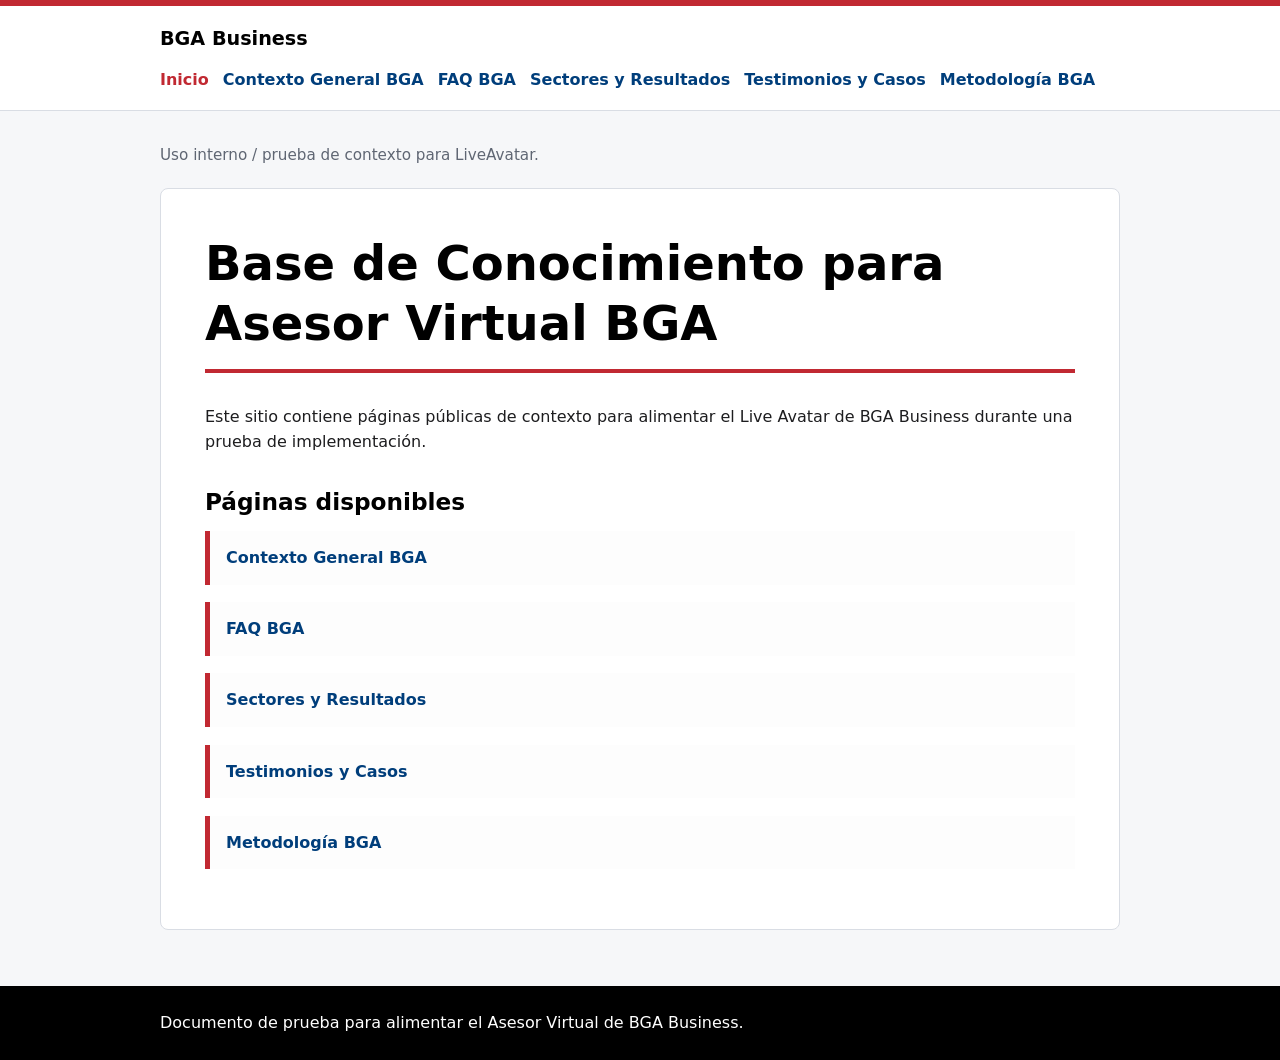
==== index.html @ 82f82936 "Add static BGA avatar context site" ====
<!doctype html>
<html lang="es">
<head>
  <meta charset="UTF-8">
  <meta name="viewport" content="width=device-width, initial-scale=1.0">
  <meta name="robots" content="noindex, nofollow">
  <meta name="description" content="Sitio publico temporal de contexto para alimentar el Live Avatar de BGA Business.">
  <title>Base de Conocimiento para Asesor Virtual BGA | BGA Business</title>
  <link rel="stylesheet" href="styles.css">
</head>
<body>
  <header class="site-header">
    <div class="container header-inner">
      <a class="brand" href="index.html">BGA Business</a>
      <nav class="site-nav" aria-label="Navegación principal">
        <a href="index.html" aria-current="page">Inicio</a>
<a href="contexto-general.html">Contexto General BGA</a>
<a href="faq-bga.html">FAQ BGA</a>
<a href="sectores-resultados.html">Sectores y Resultados</a>
<a href="testimonios-casos.html">Testimonios y Casos</a>
<a href="metodologia-bga.html">Metodología BGA</a>
      </nav>
    </div>
  </header>
  <main class="container">
    <p class="notice">Uso interno / prueba de contexto para LiveAvatar.</p>
    <article class="index-page">
      <h1>Base de Conocimiento para Asesor Virtual BGA</h1>
      <p>Este sitio contiene páginas públicas de contexto para alimentar el Live Avatar de BGA Business durante una prueba de implementación.</p>
      <section aria-labelledby="paginas-disponibles">
        <h2 id="paginas-disponibles">Páginas disponibles</h2>
        <ul class="page-list">
          <li><a href="contexto-general.html">Contexto General BGA</a></li>
          <li><a href="faq-bga.html">FAQ BGA</a></li>
          <li><a href="sectores-resultados.html">Sectores y Resultados</a></li>
          <li><a href="testimonios-casos.html">Testimonios y Casos</a></li>
          <li><a href="metodologia-bga.html">Metodología BGA</a></li>
        </ul>
      </section>
    </article>
  </main>
  <footer class="site-footer">
    <div class="container">
      <p>Documento de prueba para alimentar el Asesor Virtual de BGA Business.</p>
    </div>
  </footer>
</body>
</html>
---- styles.css ----
*,
*::before,
*::after {
  box-sizing: border-box;
}

:root {
  --bga-red: #C12932;
  --bga-black: #000000;
  --bga-blue: #003E7B;
  --bg: #f6f7f9;
  --text: #1d1d1f;
  --muted: #5f6673;
  --border: #d9dde4;
  --white: #ffffff;
}

html {
  font-family: system-ui, -apple-system, BlinkMacSystemFont, "Segoe UI", sans-serif;
  color: var(--text);
  background: var(--bg);
  line-height: 1.6;
}

body { margin: 0; }

.container {
  width: min(100% - 32px, 960px);
  margin: 0 auto;
}

.site-header {
  background: var(--white);
  border-top: 6px solid var(--bga-red);
  border-bottom: 1px solid var(--border);
}

.header-inner { padding: 18px 0; }

.brand {
  display: inline-block;
  color: var(--bga-black);
  font-size: 1.2rem;
  font-weight: 800;
  text-decoration: none;
  margin-bottom: 12px;
}

.site-nav {
  display: flex;
  flex-wrap: wrap;
  gap: 8px 14px;
}

.site-nav a {
  color: var(--bga-blue);
  font-weight: 650;
  text-decoration: none;
}

.site-nav a:hover,
.site-nav a:focus {
  color: var(--bga-red);
  text-decoration: underline;
}

.site-nav a[aria-current="page"] { color: var(--bga-red); }

main { padding: 32px 0 56px; }

.notice {
  color: var(--muted);
  font-size: 0.95rem;
  margin: 0 0 20px;
}

.content-page,
.index-page {
  background: var(--white);
  border: 1px solid var(--border);
  border-radius: 8px;
  padding: clamp(24px, 5vw, 44px);
}

h1,
h2,
h3 {
  color: var(--bga-black);
  line-height: 1.25;
  margin: 0 0 0.65em;
}

h1 {
  font-size: clamp(2rem, 5vw, 3rem);
  border-bottom: 4px solid var(--bga-red);
  padding-bottom: 16px;
}

h2 {
  font-size: 1.45rem;
  margin-top: 2rem;
}

h3 {
  color: var(--bga-blue);
  font-size: 1.08rem;
  margin-top: 1.35rem;
}

p,
ul,
ol { margin: 0 0 1rem; }

ul,
ol { padding-left: 1.4rem; }

li + li { margin-top: 0.35rem; }

a { color: var(--bga-blue); }

a:hover,
a:focus { color: var(--bga-red); }

.page-list {
  display: grid;
  gap: 12px;
  list-style: none;
  padding: 0;
}

.page-list a {
  display: block;
  padding: 14px 16px;
  border-left: 5px solid var(--bga-red);
  background: #fdfdfd;
  color: var(--bga-blue);
  font-weight: 700;
  text-decoration: none;
}

.page-list a:hover,
.page-list a:focus {
  background: #f3f6fa;
  text-decoration: underline;
}

.site-footer {
  background: var(--bga-black);
  color: var(--white);
  padding: 24px 0;
}

.site-footer p { margin: 0; }

@media (max-width: 640px) {
  .site-nav {
    flex-direction: column;
    gap: 6px;
  }

  .content-page,
  .index-page { padding: 22px 18px; }
}
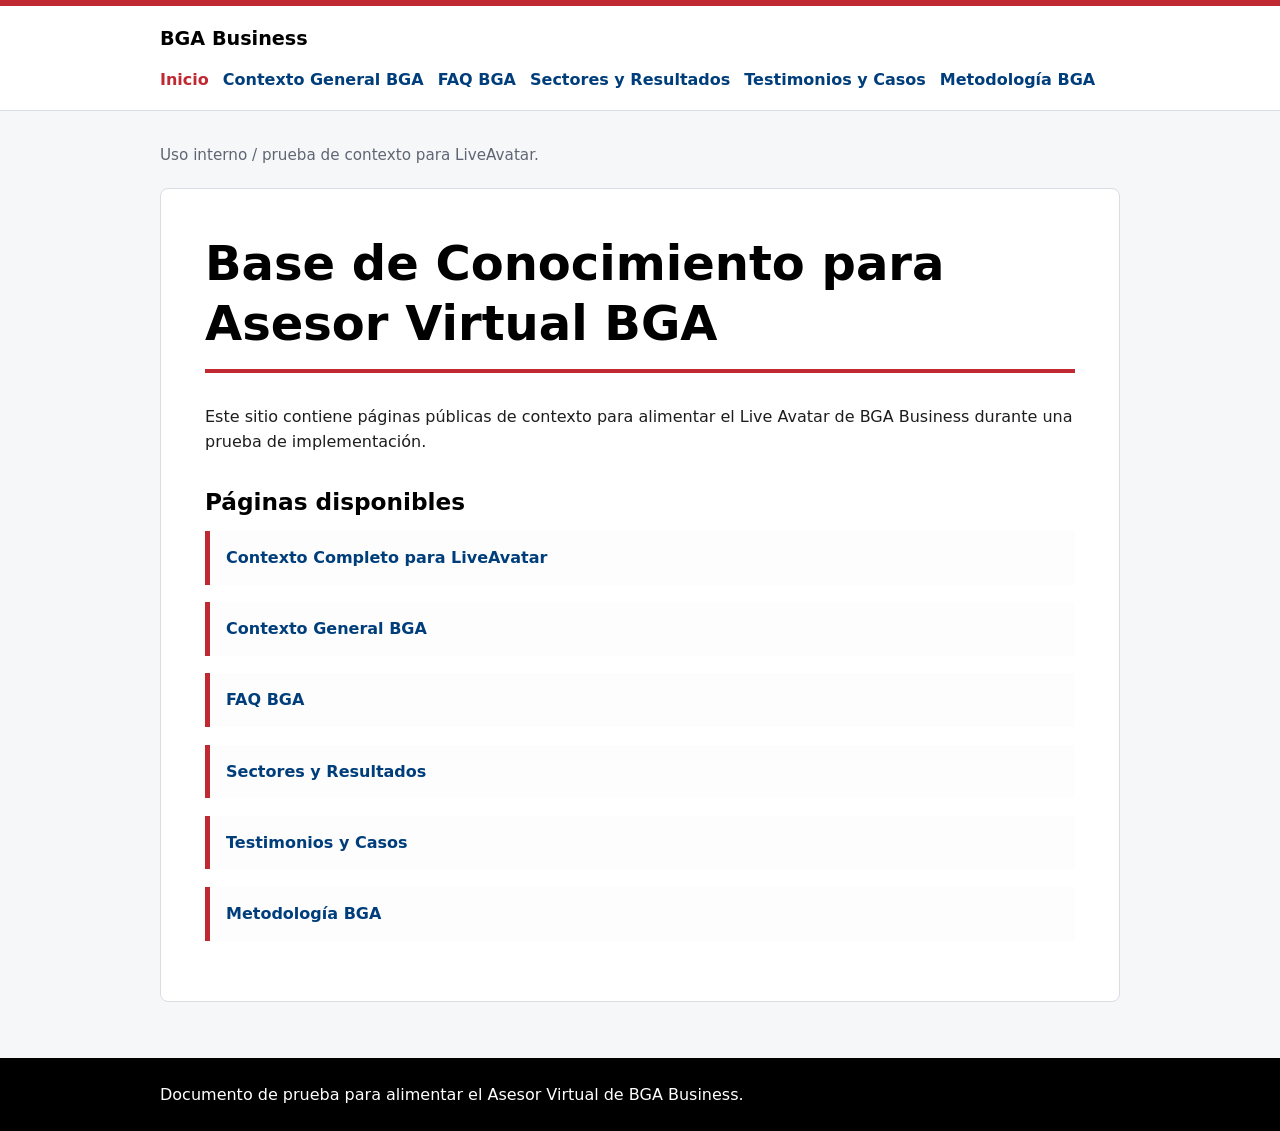
==== commit 3951d716: "Add consolidated LiveAvatar context page" ====
--- a/index.html
+++ b/index.html
@@ -30,6 +30,7 @@
       <section aria-labelledby="paginas-disponibles">
         <h2 id="paginas-disponibles">Páginas disponibles</h2>
         <ul class="page-list">
+          <li><a href="avatar-contexto-completo.html">Contexto Completo para LiveAvatar</a></li>
           <li><a href="contexto-general.html">Contexto General BGA</a></li>
           <li><a href="faq-bga.html">FAQ BGA</a></li>
           <li><a href="sectores-resultados.html">Sectores y Resultados</a></li>
